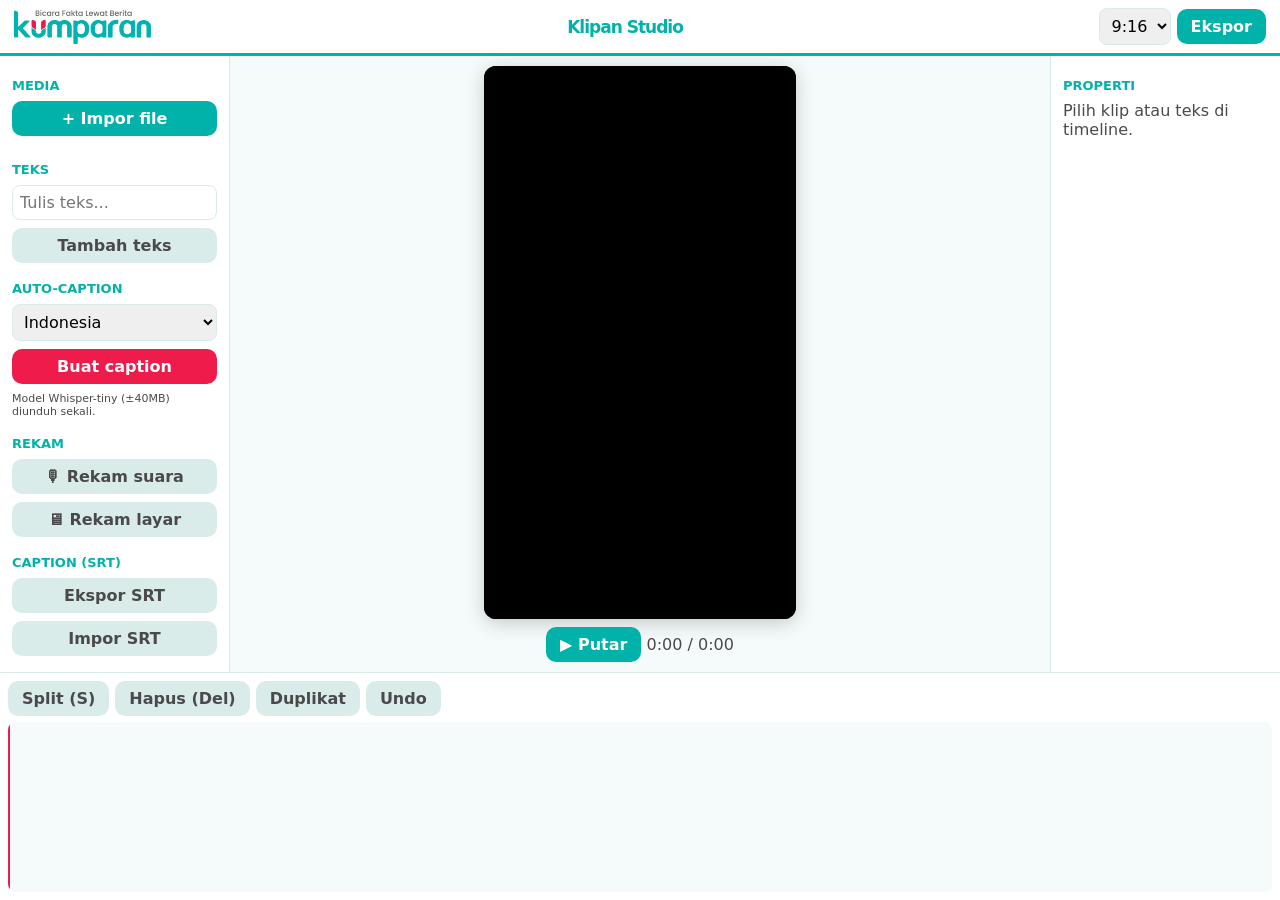
==== editor.html @ c97e6d27 "Klipan Studio: editor video untuk kumparan" ====
<!doctype html><html lang="id"><head><meta charset="utf-8"><meta name="viewport" content="width=device-width,initial-scale=1"><title>Editor — Klipan Studio</title><link rel="icon" href="logo.webp"><link rel="stylesheet" href="style.css"></head><body class="ed">
<header><a href="index.html"><img class="lg" src="logo.webp" alt="kumparan"></a><b class="logo" style="font-size:17px">Klipan Studio</b><span class="tag">Edit video langsung di browser</span><div><select id="ratio"><option>9:16</option><option>1:1</option><option>16:9</option><option>4:5</option></select> <button id="exp" class="go">Ekspor</button></div></header>
<main><aside><h3>Media</h3><label class="btn go">+ Impor file<input id="file" type="file" accept="video/*,audio/*,image/*" multiple hidden></label><div id="bin"></div>
<h3>Teks</h3><input id="txt" placeholder="Tulis teks..."><button id="addTxt">Tambah teks</button>
<h3>Auto-caption</h3><select id="lang"><option value="indonesian">Indonesia</option><option value="english">English</option></select><button id="cap" class="red">Buat caption</button><small id="capst">Model Whisper-tiny (±40MB) diunduh sekali.</small><h3>Rekam</h3><button id="vo">🎙 Rekam suara</button><button id="scr">🖥 Rekam layar</button><h3>Caption (SRT)</h3><button id="srtx">Ekspor SRT</button><label class="btn">Impor SRT<input id="srti" type="file" accept=".srt" hidden></label><h3>Proyek</h3><button id="save">Simpan proyek</button><label class="btn">Buka proyek<input id="open" type="file" accept=".json" hidden></label></aside>
<section><canvas id="cv"></canvas><div><button id="play" class="go">▶ Putar</button> <span id="tm">0:00 / 0:00</span></div></section>
<aside><h3>Properti</h3><div id="props"></div></aside></main>
<footer><div class="tools"><button id="split">Split (S)</button><button id="del">Hapus (Del)</button><button id="dup">Duplikat</button><button id="undo">Undo</button></div><div id="tl"><div id="ph"></div><div class="trk" id="trkV"></div><div class="trk" id="trkT"></div><div class="trk" id="trkA"></div></div></footer>
<script type="module" src="app.js"></script></body></html>
---- style.css ----
:root{--teal:#00B2A9;--teal-d:#008f88;--red:#EF1B4B;--ink:#4a4a4a;--bg:#f4fbfa;--line:#d9ecea}
*{box-sizing:border-box}body{margin:0;font-family:Poppins,system-ui,Arial,sans-serif;color:var(--ink);background:#fff}
a{color:var(--teal)}button,.btn{font:inherit;border:0;border-radius:10px;padding:8px 14px;background:var(--line);color:var(--ink);cursor:pointer;font-weight:600}
button:hover{filter:brightness(.95)}.go,.cta{background:var(--teal);color:#fff}.red{background:var(--red);color:#fff}
.logo{font-weight:800;font-size:26px;color:var(--teal);text-decoration:none;letter-spacing:-1px}.logo b{color:var(--red)}
.hero{padding:70px 20px;text-align:center;background:linear-gradient(#fff,var(--bg))}.hero h1{font-size:clamp(30px,6vw,56px);margin:10px 0}
.cta{display:inline-block;padding:14px 28px;border-radius:999px;text-decoration:none;font-weight:700;margin:6px}.cta.r{background:var(--red)}
.grid{display:grid;grid-template-columns:repeat(auto-fit,minmax(220px,1fr));gap:16px;max-width:1000px;margin:30px auto;padding:0 16px}
.card{border:1px solid var(--line);border-radius:16px;padding:18px}.card b{color:var(--teal)}footer.f{text-align:center;padding:30px;font-size:13px}
.ed{height:100vh;display:flex;flex-direction:column;background:var(--bg);overflow:hidden}
.ed>header{display:flex;justify-content:space-between;align-items:center;padding:8px 14px;background:#fff;border-bottom:3px solid var(--teal);gap:8px}.tag{font-size:12px;display:none}
.ed select,.ed input:not([type=range]):not([type=color]){padding:7px;border:1px solid var(--line);border-radius:8px;font:inherit;max-width:100%}
.ed main{flex:1;display:grid;grid-template-columns:230px 1fr 230px;min-height:0}
.ed aside{background:#fff;padding:12px;overflow:auto;display:flex;flex-direction:column;gap:8px;border-right:1px solid var(--line)}
.ed aside:last-child{border:0;border-left:1px solid var(--line)}h3{margin:10px 0 0;font-size:13px;color:var(--teal);text-transform:uppercase}
.ed section{display:flex;flex-direction:column;align-items:center;justify-content:center;gap:8px;padding:10px;min-height:0}
#cv{max-height:100%;max-width:100%;min-height:0;background:#000;border-radius:12px;box-shadow:0 4px 20px #0003}
.mi{padding:8px;border:1px solid var(--line);border-radius:8px;font-size:12px;cursor:pointer;word-break:break-all}.mi:hover{border-color:var(--teal);background:var(--bg)}
label{font-size:12px;display:flex;flex-direction:column;gap:3px}small{font-size:11px}
.ed>footer{background:#fff;border-top:1px solid var(--line);padding:8px}.tools{display:flex;gap:6px;margin-bottom:6px;flex-wrap:wrap}
#tl{position:relative;overflow-x:auto;height:112px;background:var(--bg);border-radius:8px}.trk{position:relative;height:46px;margin:6px 0}
.blk{position:absolute;top:0;height:100%;border-radius:8px;background:var(--teal);color:#fff;font-size:11px;padding:4px 6px;overflow:hidden;white-space:nowrap;border:2px solid #fff;cursor:pointer}
.blk.audio{background:#6b7280}.blk.image{background:var(--teal-d)}.blk.txt{background:var(--red)}.blk.on{outline:3px solid #222}
#ph{position:absolute;top:0;bottom:0;width:2px;background:var(--red);z-index:5;pointer-events:none}
@media(max-width:800px){.ed main{grid-template-columns:1fr;grid-template-rows:auto 1fr auto;overflow:auto}.ed aside{border:0;max-height:150px}}
.lg{height:34px;display:block}#tl{height:170px!important}.btn{text-align:center}.hero .lg{height:70px;margin:0 auto 10px}
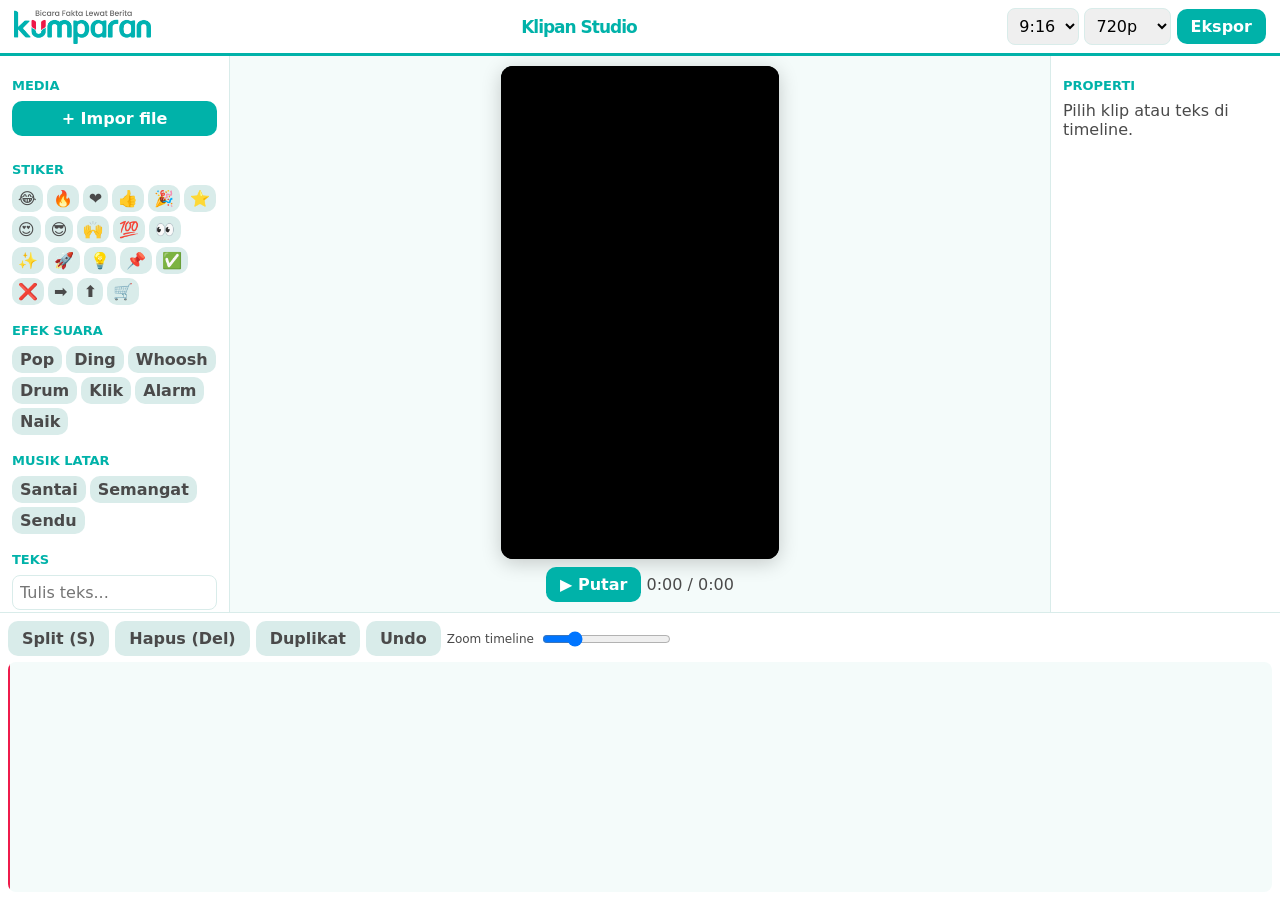
==== commit 0754807f: "Tambah overlay, stiker, suara, transisi, filter; rapikan copywriting" ====
--- a/editor.html
+++ b/editor.html
@@ -1,9 +1,9 @@
 <!doctype html><html lang="id"><head><meta charset="utf-8"><meta name="viewport" content="width=device-width,initial-scale=1"><title>Editor — Klipan Studio</title><link rel="icon" href="logo.webp"><link rel="stylesheet" href="style.css"></head><body class="ed">
-<header><a href="index.html"><img class="lg" src="logo.webp" alt="kumparan"></a><b class="logo" style="font-size:17px">Klipan Studio</b><span class="tag">Edit video langsung di browser</span><div><select id="ratio"><option>9:16</option><option>1:1</option><option>16:9</option><option>4:5</option></select> <button id="exp" class="go">Ekspor</button></div></header>
+<header><a href="index.html"><img class="lg" src="logo.webp" alt="kumparan"></a><b class="logo" style="font-size:17px">Klipan Studio</b><span class="tag">Edit video langsung di browser</span><div><select id="ratio"><option>9:16</option><option>1:1</option><option>16:9</option><option>4:5</option></select> <select id="res"><option value="480">480p</option><option value="720" selected>720p</option><option value="1080">1080p</option></select> <button id="exp" class="go">Ekspor</button></div></header>
 <main><aside><h3>Media</h3><label class="btn go">+ Impor file<input id="file" type="file" accept="video/*,audio/*,image/*" multiple hidden></label><div id="bin"></div>
-<h3>Teks</h3><input id="txt" placeholder="Tulis teks..."><button id="addTxt">Tambah teks</button>
-<h3>Auto-caption</h3><select id="lang"><option value="indonesian">Indonesia</option><option value="english">English</option></select><button id="cap" class="red">Buat caption</button><small id="capst">Model Whisper-tiny (±40MB) diunduh sekali.</small><h3>Rekam</h3><button id="vo">🎙 Rekam suara</button><button id="scr">🖥 Rekam layar</button><h3>Caption (SRT)</h3><button id="srtx">Ekspor SRT</button><label class="btn">Impor SRT<input id="srti" type="file" accept=".srt" hidden></label><h3>Proyek</h3><button id="save">Simpan proyek</button><label class="btn">Buka proyek<input id="open" type="file" accept=".json" hidden></label></aside>
+<h3>Stiker</h3><div id="stk"></div><h3>Efek suara</h3><div id="sfx"></div><h3>Musik latar</h3><div id="mus"></div><h3>Teks</h3><input id="txt" placeholder="Tulis teks..."><button id="addTxt">Tambah teks</button>
+<h3>Auto-caption</h3><select id="lang"><option value="indonesian">Indonesia</option><option value="english">English</option></select><button id="cap" class="red">Buat caption</button><small id="capst">Pertama kali dipakai, model ±40MB diunduh dulu.</small><h3>Rekam</h3><button id="vo">🎙 Rekam suara</button><button id="scr">🖥 Rekam layar</button><h3>Caption (SRT)</h3><button id="srtx">Ekspor SRT</button><label class="btn">Impor SRT<input id="srti" type="file" accept=".srt" hidden></label><h3>Proyek</h3><button id="save">Simpan proyek</button><label class="btn">Buka proyek<input id="open" type="file" accept=".json" hidden></label></aside>
 <section><canvas id="cv"></canvas><div><button id="play" class="go">▶ Putar</button> <span id="tm">0:00 / 0:00</span></div></section>
 <aside><h3>Properti</h3><div id="props"></div></aside></main>
-<footer><div class="tools"><button id="split">Split (S)</button><button id="del">Hapus (Del)</button><button id="dup">Duplikat</button><button id="undo">Undo</button></div><div id="tl"><div id="ph"></div><div class="trk" id="trkV"></div><div class="trk" id="trkT"></div><div class="trk" id="trkA"></div></div></footer>
+<footer><div class="tools"><button id="split">Split (S)</button><button id="del">Hapus (Del)</button><button id="dup">Duplikat</button><button id="undo">Undo</button><label style="flex-direction:row;align-items:center;gap:6px">Zoom timeline <input id="zoomTl" type="range" min="20" max="200" value="60"></label></div><div id="tl"><div id="ph"></div><div class="trk" id="trkV"></div><div class="trk" id="trkT"></div><div class="trk" id="trkO"></div><div class="trk" id="trkA"></div></div></footer>
 <script type="module" src="app.js"></script></body></html>
--- a/style.css
+++ b/style.css
@@ -24,3 +24,4 @@
 #ph{position:absolute;top:0;bottom:0;width:2px;background:var(--red);z-index:5;pointer-events:none}
 @media(max-width:800px){.ed main{grid-template-columns:1fr;grid-template-rows:auto 1fr auto;overflow:auto}.ed aside{border:0;max-height:150px}}
 .lg{height:34px;display:block}#tl{height:170px!important}.btn{text-align:center}.hero .lg{height:70px;margin:0 auto 10px}
+#tl{height:230px!important}.mi button{font-size:11px;padding:3px 7px;margin:4px 4px 0 0}#stk,#sfx,#mus{display:flex;flex-wrap:wrap;gap:4px}
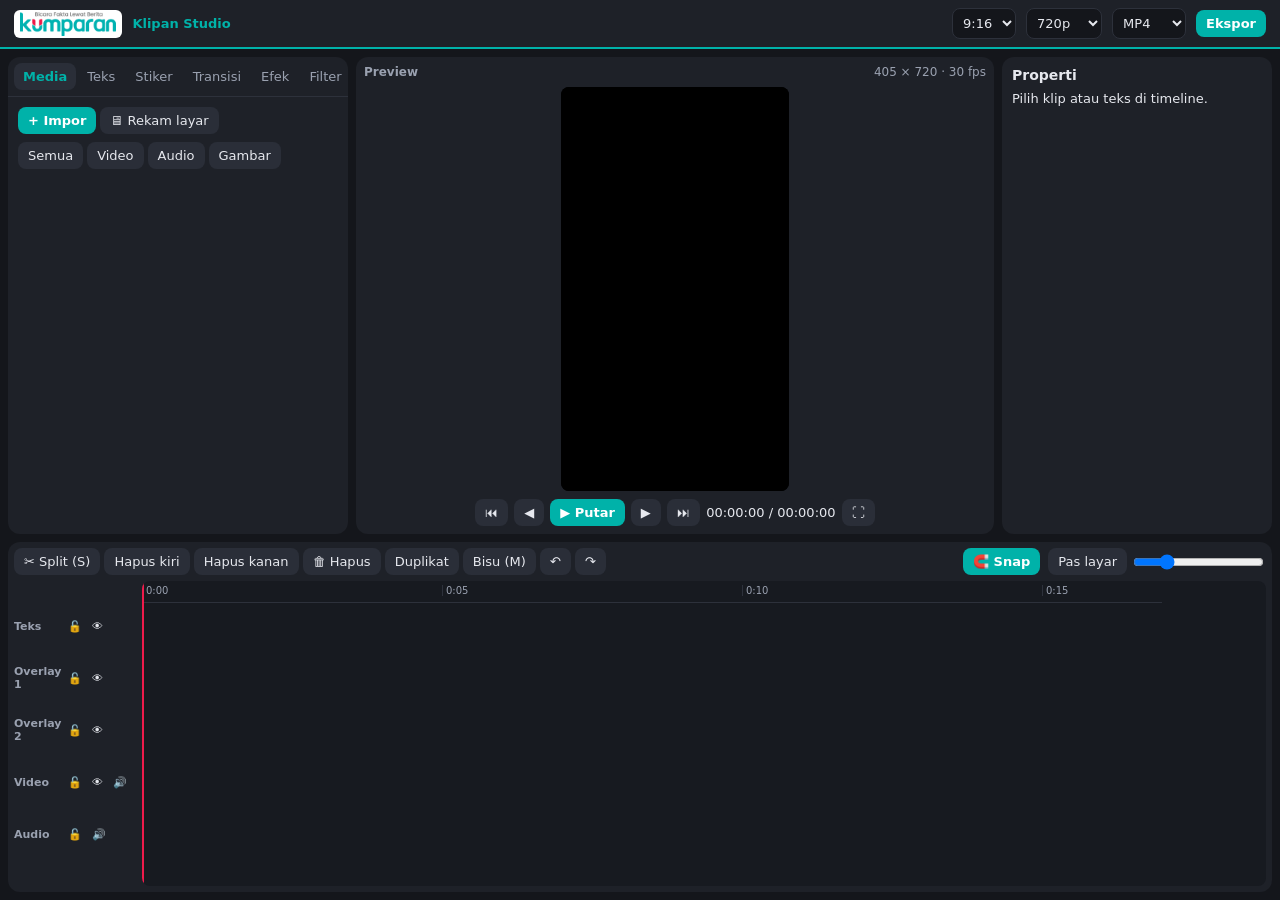
==== commit 0656f8cc: "Tambah layout editor baru, video overlay, keyframe, chroma key, hapus latar AI, ekspor MP4" ====
--- a/editor.html
+++ b/editor.html
@@ -1,9 +1,19 @@
-<!doctype html><html lang="id"><head><meta charset="utf-8"><meta name="viewport" content="width=device-width,initial-scale=1"><title>Editor — Klipan Studio</title><link rel="icon" href="logo.webp"><link rel="stylesheet" href="style.css"></head><body class="ed">
-<header><a href="index.html"><img class="lg" src="logo.webp" alt="kumparan"></a><b class="logo" style="font-size:17px">Klipan Studio</b><span class="tag">Edit video langsung di browser</span><div><select id="ratio"><option>9:16</option><option>1:1</option><option>16:9</option><option>4:5</option></select> <select id="res"><option value="480">480p</option><option value="720" selected>720p</option><option value="1080">1080p</option></select> <button id="exp" class="go">Ekspor</button></div></header>
-<main><aside><h3>Media</h3><label class="btn go">+ Impor file<input id="file" type="file" accept="video/*,audio/*,image/*" multiple hidden></label><div id="bin"></div>
-<h3>Stiker</h3><div id="stk"></div><h3>Efek suara</h3><div id="sfx"></div><h3>Musik latar</h3><div id="mus"></div><h3>Teks</h3><input id="txt" placeholder="Tulis teks..."><button id="addTxt">Tambah teks</button>
-<h3>Auto-caption</h3><select id="lang"><option value="indonesian">Indonesia</option><option value="english">English</option></select><button id="cap" class="red">Buat caption</button><small id="capst">Pertama kali dipakai, model ±40MB diunduh dulu.</small><h3>Rekam</h3><button id="vo">🎙 Rekam suara</button><button id="scr">🖥 Rekam layar</button><h3>Caption (SRT)</h3><button id="srtx">Ekspor SRT</button><label class="btn">Impor SRT<input id="srti" type="file" accept=".srt" hidden></label><h3>Proyek</h3><button id="save">Simpan proyek</button><label class="btn">Buka proyek<input id="open" type="file" accept=".json" hidden></label></aside>
-<section><canvas id="cv"></canvas><div><button id="play" class="go">▶ Putar</button> <span id="tm">0:00 / 0:00</span></div></section>
-<aside><h3>Properti</h3><div id="props"></div></aside></main>
-<footer><div class="tools"><button id="split">Split (S)</button><button id="del">Hapus (Del)</button><button id="dup">Duplikat</button><button id="undo">Undo</button><label style="flex-direction:row;align-items:center;gap:6px">Zoom timeline <input id="zoomTl" type="range" min="20" max="200" value="60"></label></div><div id="tl"><div id="ph"></div><div class="trk" id="trkV"></div><div class="trk" id="trkT"></div><div class="trk" id="trkO"></div><div class="trk" id="trkA"></div></div></footer>
+<!doctype html><html lang="id"><head><meta charset="utf-8"><meta name="viewport" content="width=device-width,initial-scale=1"><title>Editor — Klipan Studio</title><link rel="icon" href="logo.webp"><link rel="stylesheet" href="editor.css"></head><body class="ed">
+<header><a href="index.html"><img class="lg" src="logo.webp" alt="kumparan"></a><b class="logo">Klipan Studio</b><span class="sp"></span>
+<select id="ratio"><option>9:16</option><option>1:1</option><option>16:9</option><option>4:5</option></select><select id="res"><option value="480">480p</option><option value="720" selected>720p</option><option value="1080">1080p</option></select><select id="fmt" title="Format ekspor"><option value="mp4">MP4</option><option value="webm">WebM</option></select><button id="exp" class="go">Ekspor</button></header>
+<main>
+<div class="pn"><div class="tabs"><button data-t="media" class="on">Media</button><button data-t="teks">Teks</button><button data-t="stiker">Stiker</button><button data-t="trans">Transisi</button><button data-t="efek">Efek</button><button data-t="filter">Filter</button><button data-t="tpl">Template</button><button data-t="suara">Suara</button><button data-t="proyek">Proyek</button></div>
+<div class="tabc on" id="tab-media"><div class="row"><label class="btn go">+ Impor<input id="file" type="file" accept="video/*,audio/*,image/*" multiple hidden></label><button id="scr">🖥 Rekam layar</button></div><div class="mf"><button data-f="all">Semua</button><button data-f="video">Video</button><button data-f="audio">Audio</button><button data-f="image">Gambar</button></div><div id="bin"></div></div>
+<div class="tabc" id="tab-teks"><input id="txt" placeholder="Tulis teks..."><button id="addTxt" class="go">Tambah teks</button><h3>Caption otomatis</h3><select id="lang"><option value="indonesian">Indonesia</option><option value="english">English</option></select><button id="cap" class="red">Buat caption</button><small id="capst">Pertama kali dipakai, model ±40MB diunduh dulu.</small><h3>File SRT</h3><div class="row"><button id="srtx">Ekspor SRT</button><label class="btn">Impor SRT<input id="srti" type="file" accept=".srt" hidden></label></div></div>
+<div class="tabc" id="tab-stiker"><div id="stk" class="row"></div></div>
+<div class="tabc" id="tab-trans"><small>Pilih klip di timeline, lalu klik transisi.</small><div id="trg" class="grid"></div></div>
+<div class="tabc" id="tab-efek"><small>Pilih klip di timeline, lalu klik efek.</small><div id="efg" class="grid"></div></div>
+<div class="tabc" id="tab-filter"><small>Pilih klip di timeline, lalu klik filter.</small><div id="flg" class="grid"></div></div>
+<div class="tabc" id="tab-tpl"><small>Template teks siap pakai, muncul di posisi playhead.</small><div id="tpg" class="row"></div></div>
+<div class="tabc" id="tab-suara"><button id="vo">🎙 Rekam suara</button><h3>Efek suara</h3><div id="sfx" class="row"></div><h3>Musik latar</h3><div id="mus" class="row"></div></div>
+<div class="tabc" id="tab-proyek"><button id="save">Simpan proyek</button><label class="btn">Buka proyek<input id="open" type="file" accept=".json" hidden></label><small>Saat membuka proyek, impor ulang file media dengan nama yang sama.</small></div></div>
+<div class="pn pv"><div class="pvh"><b>Preview</b><span id="pvinfo"></span></div><canvas id="cv"></canvas><div class="ctl"><button id="first">⏮</button><button id="prev">◀</button><button id="play" class="go">▶ Putar</button><button id="next">▶</button><button id="last">⏭</button><span id="tm">00:00:00 / 00:00:00</span><button id="fs">⛶</button></div></div>
+<div class="pn pp"><h2>Properti</h2><div id="props"></div></div></main>
+<footer><div class="tools"><button id="split">✂ Split (S)</button><button id="dl" title="Q">Hapus kiri</button><button id="dr" title="W">Hapus kanan</button><button id="del">🗑 Hapus</button><button id="dup">Duplikat</button><button id="mute">Bisu (M)</button><button id="undo">↶</button><button id="redo">↷</button><span class="sp"></span><button id="snapb" class="go">🧲 Snap</button><small id="stat"></small><button id="fit">Pas layar</button><input id="zoomTl" type="range" min="20" max="200" value="60"></div>
+<div id="tlw"><div id="th"></div><div id="tl"><div id="ruler"></div><div id="ph"></div><div class="trk" id="trkT"></div><div class="trk" id="trkO"></div><div class="trk" id="trkO2"></div><div class="trk" id="trkV"></div><div class="trk" id="trkA"></div></div></div></footer>
 <script type="module" src="app.js"></script></body></html>
--- a/editor.css
+++ b/editor.css
@@ -0,0 +1,26 @@
+*{box-sizing:border-box}body.ed{margin:0;height:100vh;display:flex;flex-direction:column;background:#14161b;color:#e6e8ee;font:13px Poppins,system-ui,Arial,sans-serif;overflow:hidden}
+:root{--teal:#00B2A9;--red:#EF1B4B;--pn:#1e2128;--ln:#2d313b}
+button,.btn{font:inherit;border:0;border-radius:8px;padding:6px 10px;background:#2a2e38;color:#e6e8ee;cursor:pointer}button:hover,.btn:hover{background:#363b47}
+.go{background:var(--teal)!important;color:#fff;font-weight:700}.red{background:var(--red)!important;color:#fff}
+input,select{background:#14161b;color:#e6e8ee;border:1px solid var(--ln);border-radius:8px;padding:6px;font:inherit;max-width:100%}input[type=range]{padding:0}
+header{display:flex;align-items:center;gap:10px;padding:8px 14px;background:var(--pn);border-bottom:2px solid var(--teal)}header .sp{flex:1}.lg{height:28px;background:#fff;border-radius:6px;padding:2px 6px;display:block}
+.logo{color:var(--teal)}main{flex:1;display:grid;grid-template-columns:340px 1fr 270px;gap:8px;padding:8px;min-height:0}
+.pn{background:var(--pn);border-radius:12px;display:flex;flex-direction:column;min-height:0;overflow:hidden}
+.tabs{display:flex;gap:2px;padding:6px;border-bottom:1px solid var(--ln);overflow-x:auto;flex:none}.tabs button{background:none;color:#9aa1b0;white-space:nowrap;padding:6px 9px}.tabs button.on{background:#2a2e38;color:var(--teal);font-weight:700}
+.tabc{display:none;padding:10px;overflow:auto;flex:1;flex-direction:column;gap:8px}.tabc.on{display:flex}h3{margin:6px 0 0;font-size:11px;color:var(--teal);text-transform:uppercase;letter-spacing:.5px}
+.mf{display:flex;gap:4px;flex-wrap:wrap}#bin{display:grid;grid-template-columns:1fr 1fr;gap:8px}.mi{background:#14161b;border:1px solid var(--ln);border-radius:8px;padding:5px;font-size:11px;word-break:break-all}.mi img{width:100%;aspect-ratio:16/9;object-fit:cover;border-radius:6px;display:block;margin-bottom:4px}.mi button{font-size:11px;padding:3px 6px;margin:4px 4px 0 0}
+.grid{display:grid;grid-template-columns:repeat(3,1fr);gap:6px}.tile{display:flex;flex-direction:column;align-items:center;gap:4px;font-size:11px;padding:6px}.tile i{display:block;width:100%;height:34px;border-radius:6px;background:linear-gradient(135deg,#f6d365,#fda085,#5ee7df)}
+.row{display:flex;flex-wrap:wrap;gap:4px}small{color:#9aa1b0;font-size:11px}label{font-size:12px;display:flex;flex-direction:column;gap:3px}
+.pv{align-items:center;justify-content:center;padding:8px;gap:8px}.pvh{display:flex;justify-content:space-between;width:100%;color:#9aa1b0;font-size:12px}
+#cv{max-width:100%;min-height:0;flex:1;object-fit:contain;background:#000;border-radius:8px}.ctl{display:flex;align-items:center;gap:6px}#tm{font-variant-numeric:tabular-nums;min-width:130px;text-align:center}
+.pp{padding:10px;overflow:auto;display:flex;flex-direction:column;gap:8px}.pp h2{margin:0;font-size:14px}
+footer{background:var(--pn);margin:0 8px 8px;border-radius:12px;padding:6px;height:350px;flex:none;display:flex;flex-direction:column;gap:6px}
+.tools{display:flex;gap:4px;flex-wrap:wrap;align-items:center}.tools .sp{flex:1}
+#tlw{display:flex;flex:1;min-height:0}#th{width:128px;flex:none;padding-top:22px}.thr{height:46px;margin-bottom:6px;display:flex;align-items:center;gap:2px;font-size:11px}.thr b{width:48px;color:#9aa1b0}.thr button{padding:2px 4px;background:none}
+#tl{position:relative;overflow:auto;flex:1;padding-top:22px;background:#171a20;border-radius:8px}#ruler{position:absolute;top:0;left:0;height:22px;border-bottom:1px solid var(--ln)}#ruler span{position:absolute;top:4px;font-size:10px;color:#9aa1b0;padding-left:3px;border-left:1px solid var(--ln)}
+.trk{position:relative;height:46px;margin-bottom:6px}.trk.locked{pointer-events:none}
+.blk{position:absolute;top:0;height:100%;border-radius:8px;background:#3b6fd4;color:#fff;font-size:11px;padding:4px 6px;overflow:hidden;white-space:nowrap;cursor:pointer;border:1px solid #fff3}
+.blk.audio{background:#3ba55d}.blk.image{background:#7b61d8}.blk.txt{background:#c2538f}.blk.video{background:#2f6fb8}.blk.on{outline:2px solid var(--teal)}
+#ph{position:absolute;top:0;bottom:0;width:2px;background:var(--red);z-index:5;pointer-events:none}
+@media(max-width:900px){main{grid-template-columns:1fr;overflow:auto}footer{height:260px}}
+.blk{touch-action:none;user-select:none}.row{display:flex;flex-wrap:wrap;gap:4px}#stat{max-width:260px}
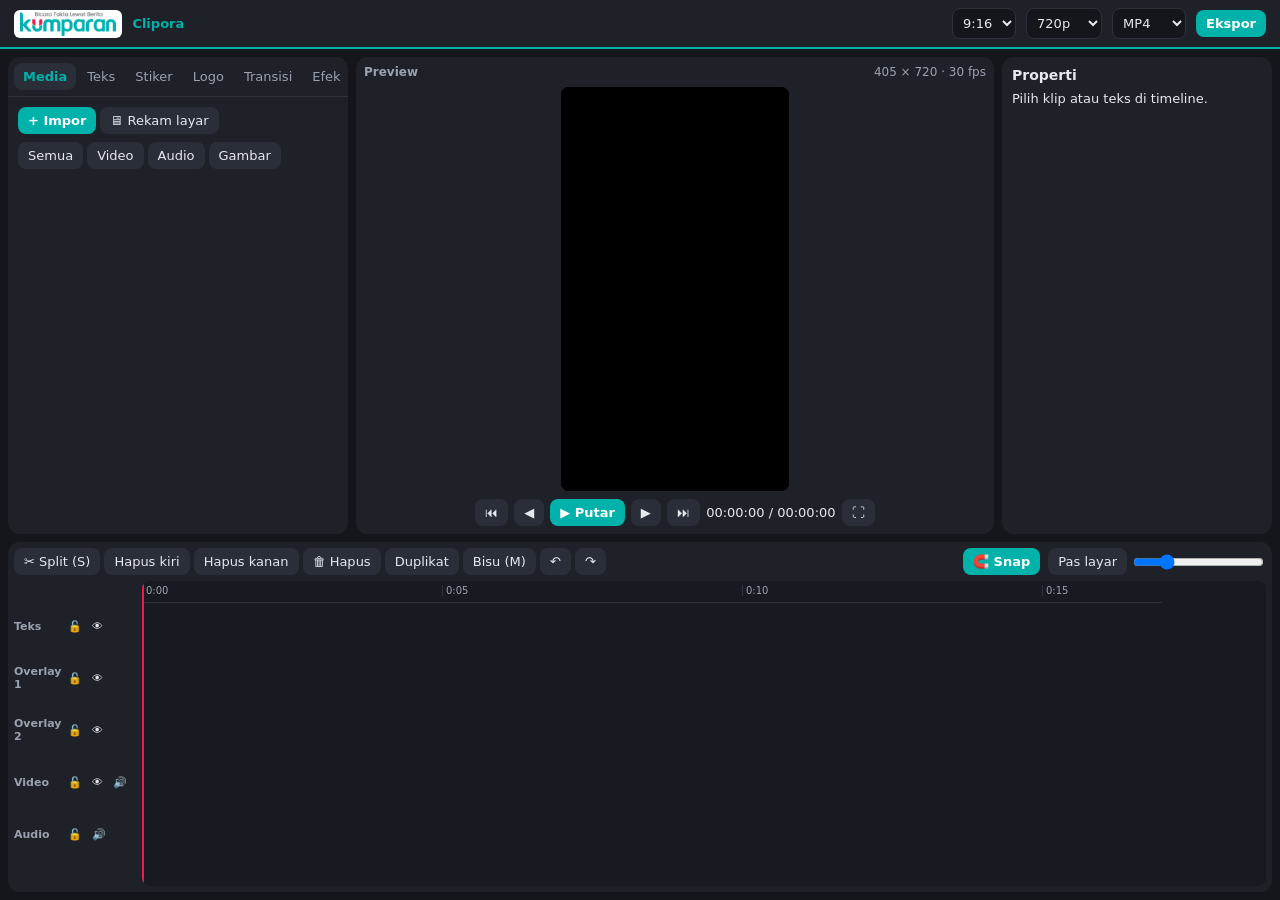
==== commit 9aa1d86a: "Clipora: ganti nama, homepage minimalis, curve speed, teks ke suara, noise reduction, hapus jeda, ta" ====
--- a/editor.html
+++ b/editor.html
@@ -1,16 +1,21 @@
-<!doctype html><html lang="id"><head><meta charset="utf-8"><meta name="viewport" content="width=device-width,initial-scale=1"><title>Editor — Klipan Studio</title><link rel="icon" href="logo.webp"><link rel="stylesheet" href="editor.css"></head><body class="ed">
-<header><a href="index.html"><img class="lg" src="logo.webp" alt="kumparan"></a><b class="logo">Klipan Studio</b><span class="sp"></span>
+<!doctype html><html lang="id"><head><meta charset="utf-8"><meta name="viewport" content="width=device-width,initial-scale=1"><title>Editor — Clipora</title><link rel="icon" href="logo.webp"><link rel="stylesheet" href="editor.css"></head><body class="ed">
+<header><a href="index.html"><img class="lg" src="logo.webp" alt="kumparan"></a><b class="logo">Clipora</b><span class="sp"></span>
 <select id="ratio"><option>9:16</option><option>1:1</option><option>16:9</option><option>4:5</option></select><select id="res"><option value="480">480p</option><option value="720" selected>720p</option><option value="1080">1080p</option></select><select id="fmt" title="Format ekspor"><option value="mp4">MP4</option><option value="webm">WebM</option></select><button id="exp" class="go">Ekspor</button></header>
 <main>
-<div class="pn"><div class="tabs"><button data-t="media" class="on">Media</button><button data-t="teks">Teks</button><button data-t="stiker">Stiker</button><button data-t="trans">Transisi</button><button data-t="efek">Efek</button><button data-t="filter">Filter</button><button data-t="tpl">Template</button><button data-t="suara">Suara</button><button data-t="proyek">Proyek</button></div>
+<div class="pn"><div class="tabs"><button data-t="media" class="on">Media</button><button data-t="teks">Teks</button><button data-t="stiker">Stiker</button><button data-t="logo">Logo</button><button data-t="trans">Transisi</button><button data-t="efek">Efek</button><button data-t="filter">Filter</button><button data-t="tpl">Template</button><button data-t="suara">Suara</button><button data-t="proyek">Proyek</button></div>
 <div class="tabc on" id="tab-media"><div class="row"><label class="btn go">+ Impor<input id="file" type="file" accept="video/*,audio/*,image/*" multiple hidden></label><button id="scr">🖥 Rekam layar</button></div><div class="mf"><button data-f="all">Semua</button><button data-f="video">Video</button><button data-f="audio">Audio</button><button data-f="image">Gambar</button></div><div id="bin"></div></div>
 <div class="tabc" id="tab-teks"><input id="txt" placeholder="Tulis teks..."><button id="addTxt" class="go">Tambah teks</button><h3>Caption otomatis</h3><select id="lang"><option value="indonesian">Indonesia</option><option value="english">English</option></select><button id="cap" class="red">Buat caption</button><small id="capst">Pertama kali dipakai, model ±40MB diunduh dulu.</small><h3>File SRT</h3><div class="row"><button id="srtx">Ekspor SRT</button><label class="btn">Impor SRT<input id="srti" type="file" accept=".srt" hidden></label></div></div>
 <div class="tabc" id="tab-stiker"><div id="stk" class="row"></div></div>
+<div class="tabc" id="tab-logo"><small id="lgName">Logo kumparan (bawaan)</small><label class="btn">Unggah logo lain<input id="lgUp" type="file" accept="image/*" hidden></label>
+<label>Posisi<select id="lgPos"><option>kanan atas</option><option>kiri atas</option><option>kanan bawah</option><option>kiri bawah</option><option>tengah</option></select></label>
+<label>Ukuran<input id="lgSz" type="range" min=".1" max="1" step=".05" value=".5"></label><label>Opacity<input id="lgOp" type="range" min=".2" max="1" step=".05" value="1"></label>
+<label style="flex-direction:row;gap:6px"><input id="lgFull" type="checkbox" checked>Tampil selama seluruh video</label><label style="flex-direction:row;gap:6px"><input id="lgPlate" type="checkbox">Latar putih di belakang logo</label>
+<button id="lgAdd" class="go">Pasang logo</button><button id="lgSet">Terapkan ke logo terpilih</button><button id="lgDel">Hapus semua logo</button><small>Logo masuk ke lane Overlay 2. Kalau logo kurang terbaca di video gelap, nyalakan latar putih.</small></div>
 <div class="tabc" id="tab-trans"><small>Pilih klip di timeline, lalu klik transisi.</small><div id="trg" class="grid"></div></div>
 <div class="tabc" id="tab-efek"><small>Pilih klip di timeline, lalu klik efek.</small><div id="efg" class="grid"></div></div>
 <div class="tabc" id="tab-filter"><small>Pilih klip di timeline, lalu klik filter.</small><div id="flg" class="grid"></div></div>
 <div class="tabc" id="tab-tpl"><small>Template teks siap pakai, muncul di posisi playhead.</small><div id="tpg" class="row"></div></div>
-<div class="tabc" id="tab-suara"><button id="vo">🎙 Rekam suara</button><h3>Efek suara</h3><div id="sfx" class="row"></div><h3>Musik latar</h3><div id="mus" class="row"></div></div>
+<div class="tabc" id="tab-suara"><button id="vo">🎙 Rekam suara</button><h3>Teks ke suara</h3><textarea id="ttsT" rows="3" placeholder="Tulis kalimat yang mau diucapkan..." style="background:#14161b;color:#e6e8ee;border:1px solid #2d313b;border-radius:8px;padding:6px;font:inherit"></textarea><select id="ttsL"><option value="souba67/mms-tts-ind-ONNX">Indonesia</option><option value="Xenova/mms-tts-eng">English</option></select><button id="ttsB" class="go">Buat suara</button><small>Model ±100MB, diunduh sekali. Lisensi model non-komersial (CC-BY-NC), cek dulu sebelum dipakai untuk konten komersial.</small><h3>Efek suara</h3><div id="sfx" class="row"></div><h3>Musik latar</h3><div id="mus" class="row"></div></div>
 <div class="tabc" id="tab-proyek"><button id="save">Simpan proyek</button><label class="btn">Buka proyek<input id="open" type="file" accept=".json" hidden></label><small>Saat membuka proyek, impor ulang file media dengan nama yang sama.</small></div></div>
 <div class="pn pv"><div class="pvh"><b>Preview</b><span id="pvinfo"></span></div><canvas id="cv"></canvas><div class="ctl"><button id="first">⏮</button><button id="prev">◀</button><button id="play" class="go">▶ Putar</button><button id="next">▶</button><button id="last">⏭</button><span id="tm">00:00:00 / 00:00:00</span><button id="fs">⛶</button></div></div>
 <div class="pn pp"><h2>Properti</h2><div id="props"></div></div></main>
--- a/editor.css
+++ b/editor.css
@@ -24,3 +24,4 @@
 #ph{position:absolute;top:0;bottom:0;width:2px;background:var(--red);z-index:5;pointer-events:none}
 @media(max-width:900px){main{grid-template-columns:1fr;overflow:auto}footer{height:260px}}
 .blk{touch-action:none;user-select:none}.row{display:flex;flex-wrap:wrap;gap:4px}#stat{max-width:260px}
+.blk{cursor:grab}.blk::before,.blk::after{content:'';position:absolute;top:0;bottom:0;width:6px;background:#fff3}.blk::before{left:0}.blk::after{right:0}
